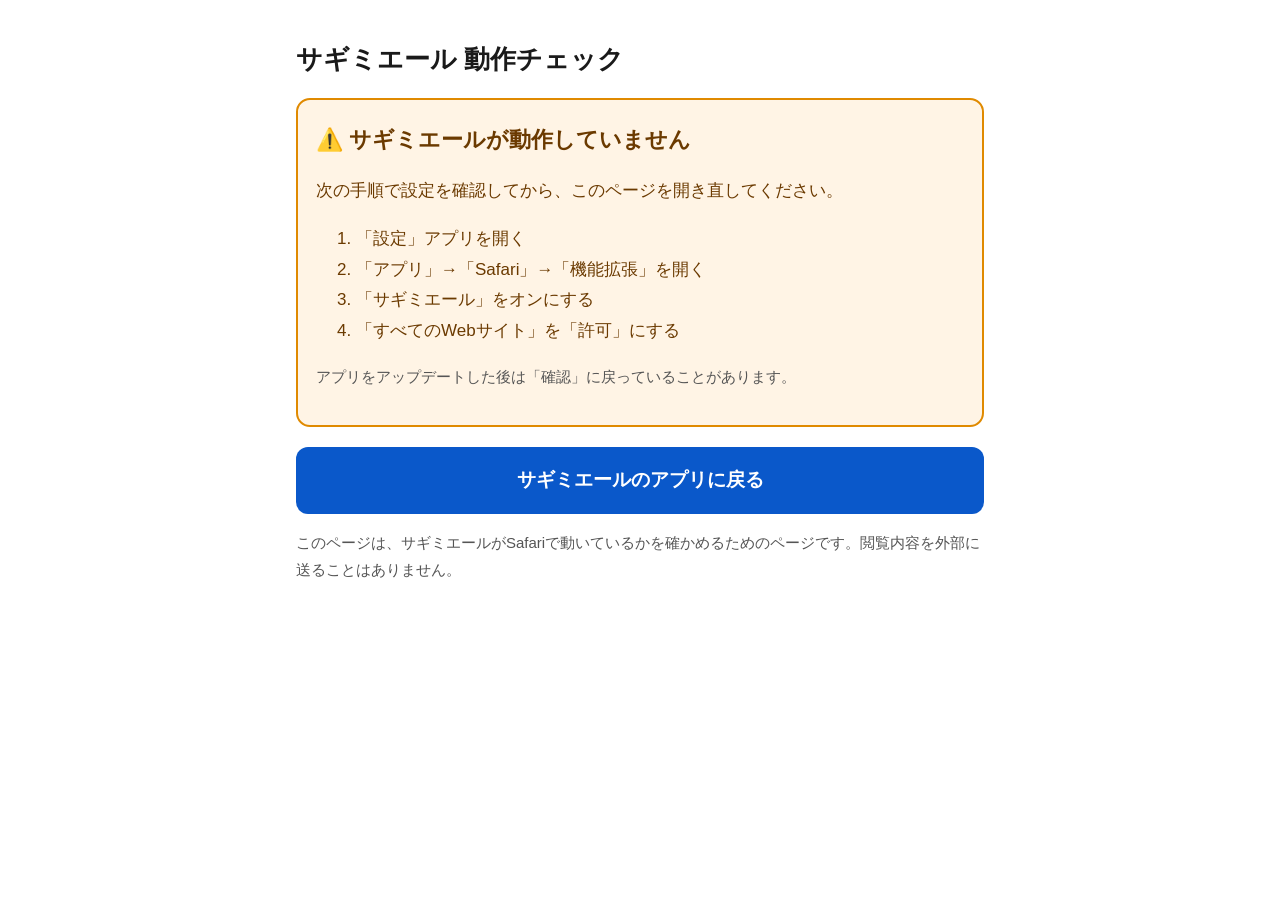
==== check.html @ 24048dac "動作チェックページを追加" ====
<!doctype html>
<html lang="ja">
<head>
<meta charset="utf-8">
<meta name="viewport" content="width=device-width, initial-scale=1">
<title>サギミエール 動作チェック</title>
<link rel="stylesheet" href="style.css">
<style>
  .result { border-radius: 14px; padding: 20px 18px; margin: 20px 0; }
  .result h2 { margin: 0 0 8px; font-size: 22px; }
  .ok { background: #e6f6ea; color: #14532d; border: 2px solid #22a050; }
  .ng { background: #fff4e5; color: #6b3a00; border: 2px solid #e08a00; }
  .back { display: block; text-align: center; font-size: 19px; font-weight: bold; padding: 16px; margin-top: 16px;
          border-radius: 12px; background: #0a58ca; color: #fff; text-decoration: none; }
  @media (prefers-color-scheme: dark) {
    .ok { background: #0f2a18; color: #c9f2d5; }
    .ng { background: #2e1f08; color: #ffe0b0; }
  }
</style>
</head>
<body>
<main>
<h1>サギミエール 動作チェック</h1>

<!-- サギミエールが動いていると、拡張がこの2つの表示を切り替える -->
<div id="sagimieru-ok" class="result ok" hidden>
  <h2>✅ サギミエールは動作しています</h2>
  <p>Safariで開いたページを自動でチェックできる状態です。</p>
</div>

<div id="sagimieru-ng" class="result ng">
  <h2>⚠️ サギミエールが動作していません</h2>
  <p>次の手順で設定を確認してから、このページを開き直してください。</p>
  <ol>
    <li>「設定」アプリを開く</li>
    <li>「アプリ」→「Safari」→「機能拡張」を開く</li>
    <li>「サギミエール」をオンにする</li>
    <li>「すべてのWebサイト」を「許可」にする</li>
  </ol>
  <p class="muted">アプリをアップデートした後は「確認」に戻っていることがあります。</p>
</div>

<a class="back" href="sagimieru://check">サギミエールのアプリに戻る</a>
<p class="muted">このページは、サギミエールがSafariで動いているかを確かめるためのページです。閲覧内容を外部に送ることはありません。</p>
</main>
</body>
</html>
---- style.css ----
:root {
  --bg: #ffffff;
  --text: #1a1a1a;
  --muted: #555555;
  --link: #0a58ca;
  color-scheme: light dark;
}
@media (prefers-color-scheme: dark) {
  :root {
    --bg: #111418;
    --text: #eceff3;
    --muted: #a7adb5;
    --link: #7fb0ff;
  }
}
* { box-sizing: border-box; }
body {
  margin: 0;
  background: var(--bg);
  color: var(--text);
  font-family: -apple-system, "Hiragino Sans", "Hiragino Kaku Gothic ProN", "Yu Gothic", sans-serif;
  font-size: 17px;
  line-height: 1.8;
}
main { max-width: 720px; margin: 0 auto; padding: 24px 16px 48px; }
h1 { font-size: 26px; line-height: 1.4; }
h2 { font-size: 20px; margin-top: 32px; }
h3 { font-size: 17px; margin-top: 20px; }
a { color: var(--link); }
.muted { color: var(--muted); font-size: 15px; }
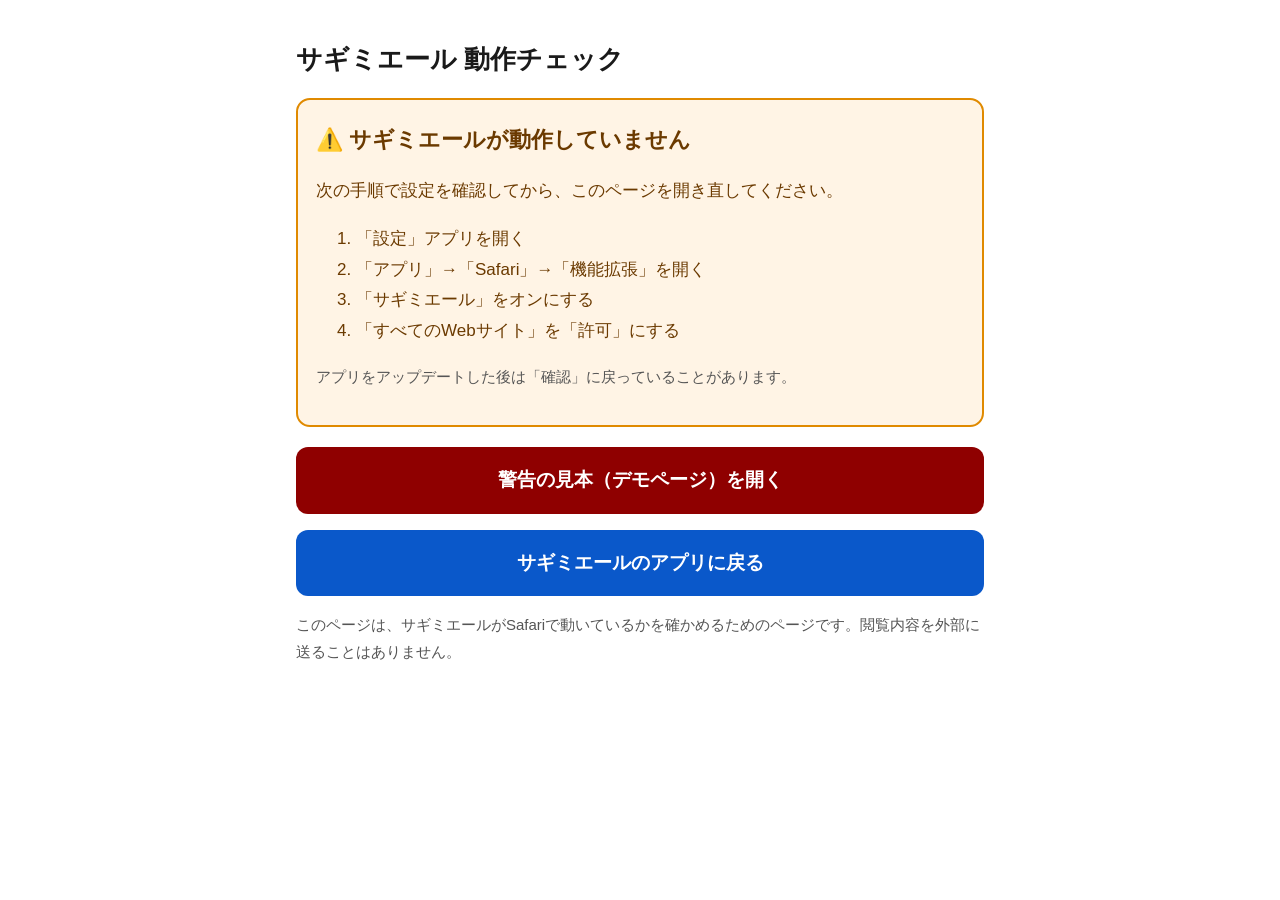
==== commit f94c7a0d: "チェックページに診断情報とデモページへのボタンを追加" ====
--- a/check.html
+++ b/check.html
@@ -40,6 +40,16 @@
   <p class="muted">アプリをアップデートした後は「確認」に戻っていることがあります。</p>
 </div>
 
+<!-- 診断情報（サギミエールが動いているときだけ拡張が表示する） -->
+<div id="sagimieru-diag" hidden>
+  <h2>診断情報</h2>
+  <p class="muted">うまく警告が出ないときは、この画面のスクリーンショットをお問い合わせに添えてください。</p>
+  <pre id="sagimieru-diag-text" style="white-space: pre-wrap; word-break: break-all; font-size: 14px;"></pre>
+  <button id="sagimieru-diag-try" type="button" style="font-size: 17px; padding: 12px 16px; border-radius: 10px;">警告の表示を試す</button>
+  <p id="sagimieru-diag-try-result"></p>
+</div>
+
+<a class="back" href="demo.html" style="background:#8f0000">警告の見本（デモページ）を開く</a>
 <a class="back" href="sagimieru://check">サギミエールのアプリに戻る</a>
 <p class="muted">このページは、サギミエールがSafariで動いているかを確かめるためのページです。閲覧内容を外部に送ることはありません。</p>
 </main>
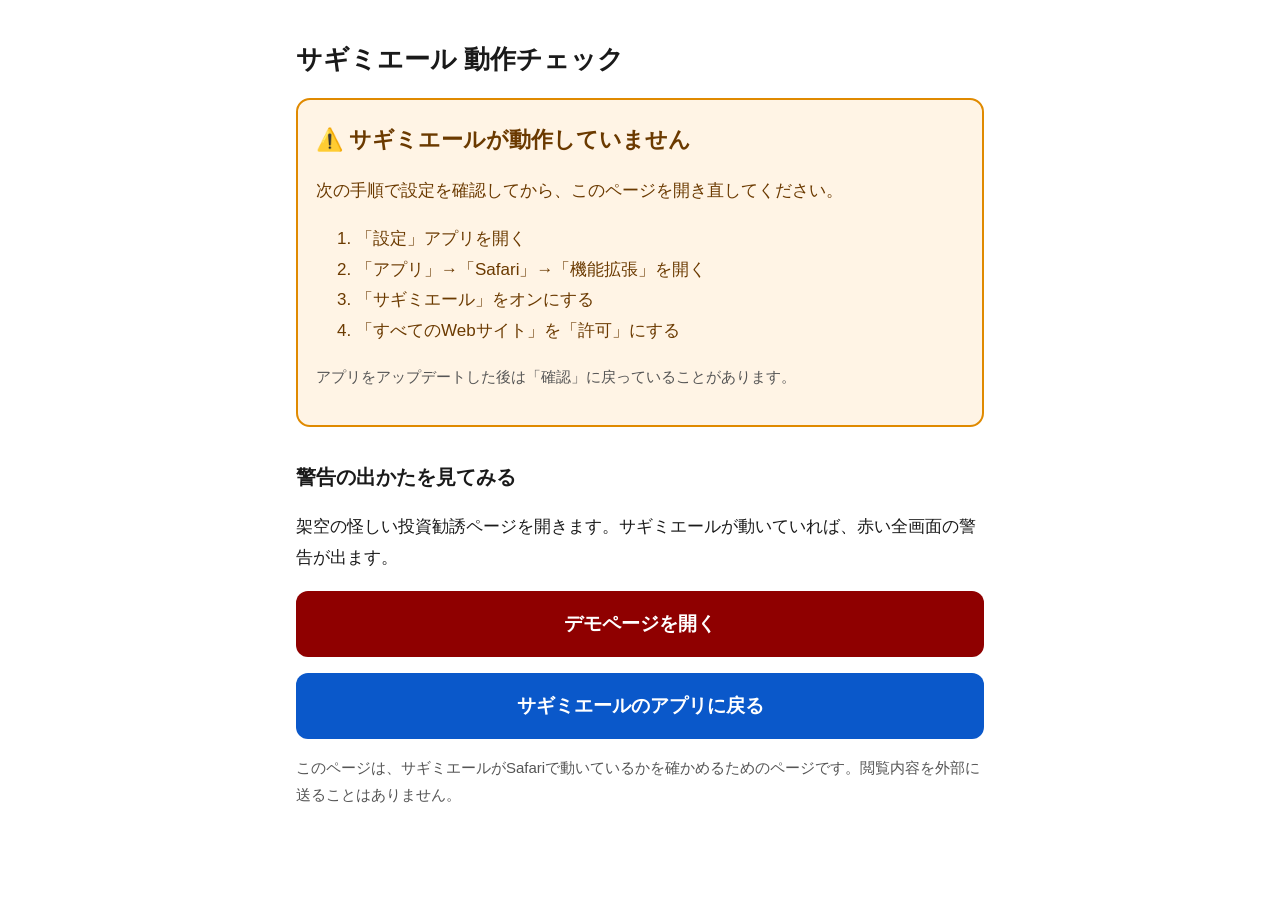
==== commit b828d35b: "チェックページ：デモページを主役にし、診断情報は折りたたみに" ====
--- a/check.html
+++ b/check.html
@@ -40,17 +40,21 @@
   <p class="muted">アプリをアップデートした後は「確認」に戻っていることがあります。</p>
 </div>
 
-<!-- 診断情報（サギミエールが動いているときだけ拡張が表示する） -->
-<div id="sagimieru-diag" hidden>
-  <h2>診断情報</h2>
-  <p class="muted">うまく警告が出ないときは、この画面のスクリーンショットをお問い合わせに添えてください。</p>
+<h2>警告の出かたを見てみる</h2>
+<p>架空の怪しい投資勧誘ページを開きます。サギミエールが動いていれば、赤い全画面の警告が出ます。</p>
+<a class="back" href="demo.html" style="background:#8f0000">デモページを開く</a>
+
+<a class="back" href="sagimieru://check">サギミエールのアプリに戻る</a>
+
+<!-- 診断情報（サギミエールが動いているときだけ拡張が表示する）。ふだんは閉じておく -->
+<details id="sagimieru-diag" hidden style="margin-top: 32px;">
+  <summary class="muted">うまく警告が出ないとき（診断情報）</summary>
+  <p class="muted">デモページで警告が出ないときに使います。お問い合わせの際は、この部分のスクリーンショットを添えてください。</p>
   <pre id="sagimieru-diag-text" style="white-space: pre-wrap; word-break: break-all; font-size: 14px;"></pre>
-  <button id="sagimieru-diag-try" type="button" style="font-size: 17px; padding: 12px 16px; border-radius: 10px;">警告の表示を試す</button>
+  <p class="muted">下のボタンは、ページの内容を使わずに警告画面だけを表示します。デモページで出ないのにここで出る場合は、ページの読み取りに問題があります。</p>
+  <button id="sagimieru-diag-try" type="button" style="font-size: 17px; padding: 12px 16px; border-radius: 10px;">警告画面だけを表示してみる</button>
   <p id="sagimieru-diag-try-result"></p>
-</div>
-
-<a class="back" href="demo.html" style="background:#8f0000">警告の見本（デモページ）を開く</a>
-<a class="back" href="sagimieru://check">サギミエールのアプリに戻る</a>
+</details>
 <p class="muted">このページは、サギミエールがSafariで動いているかを確かめるためのページです。閲覧内容を外部に送ることはありません。</p>
 </main>
 </body>
